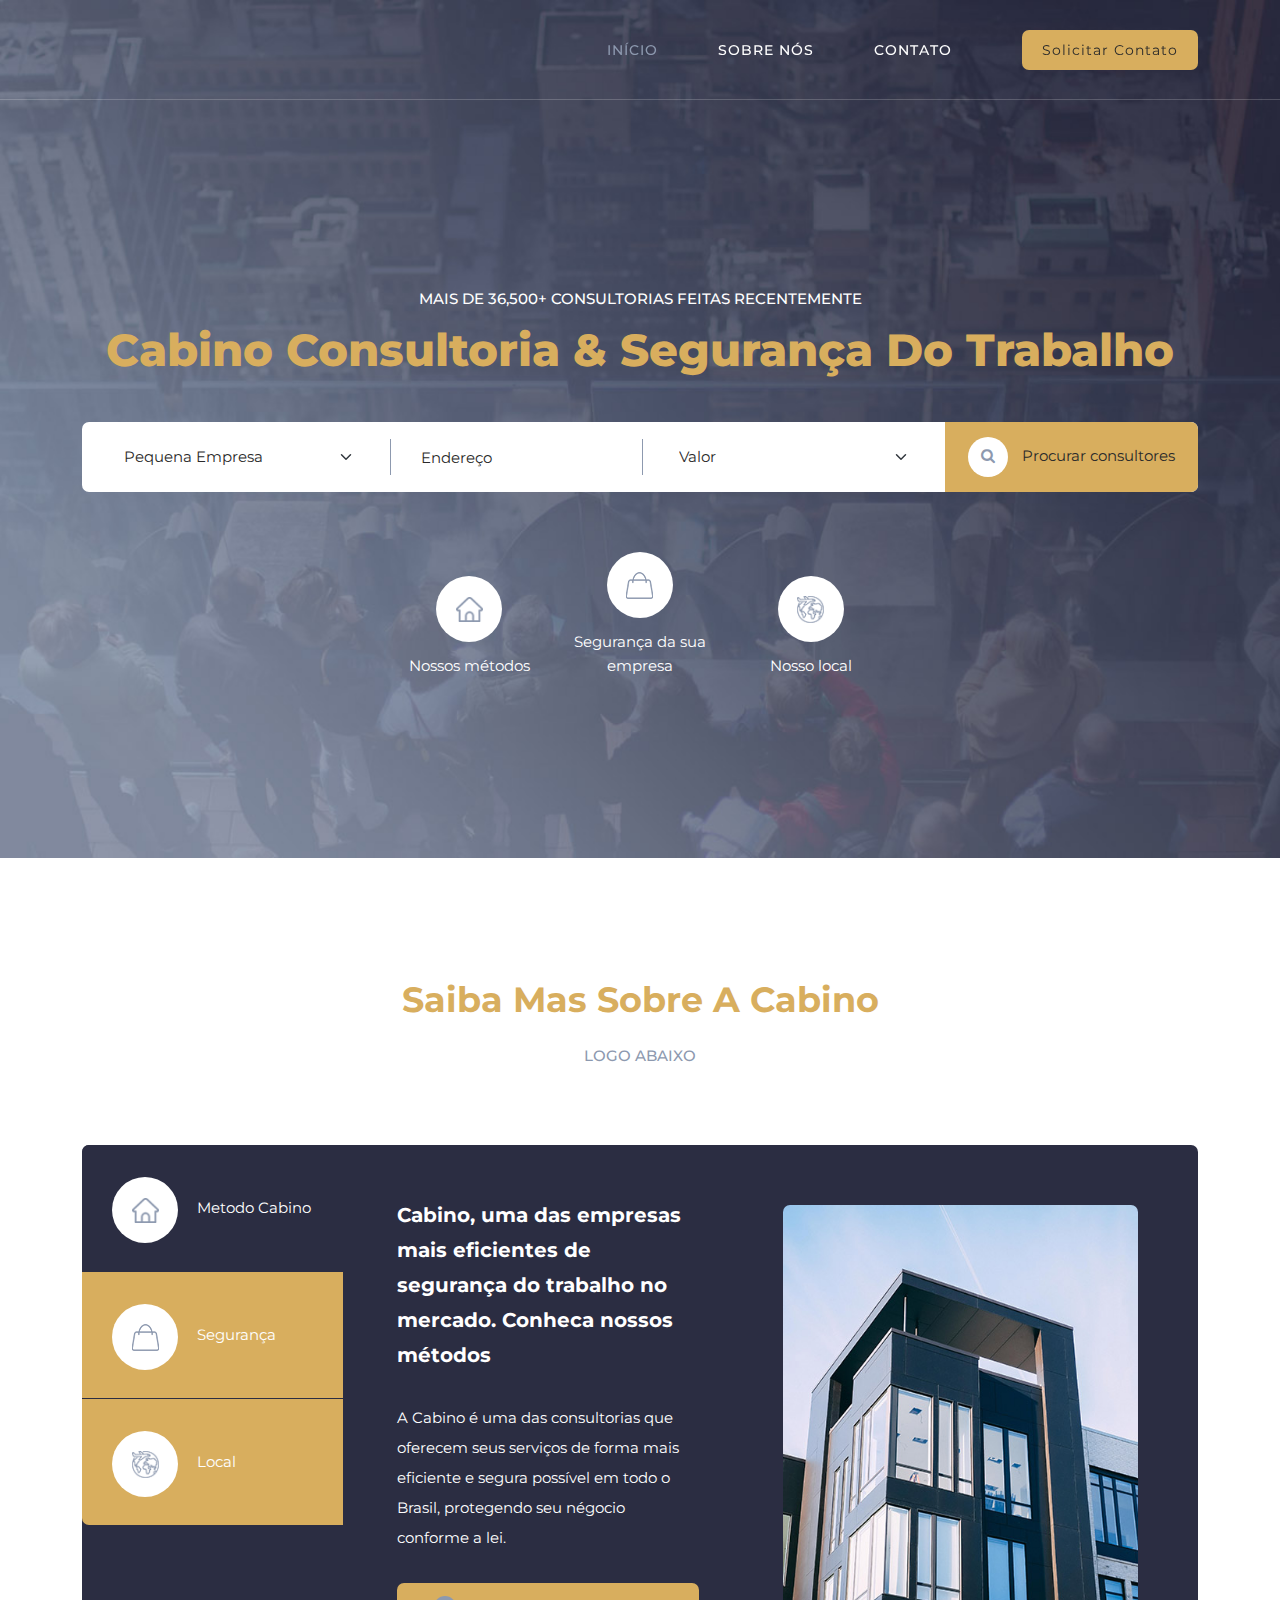
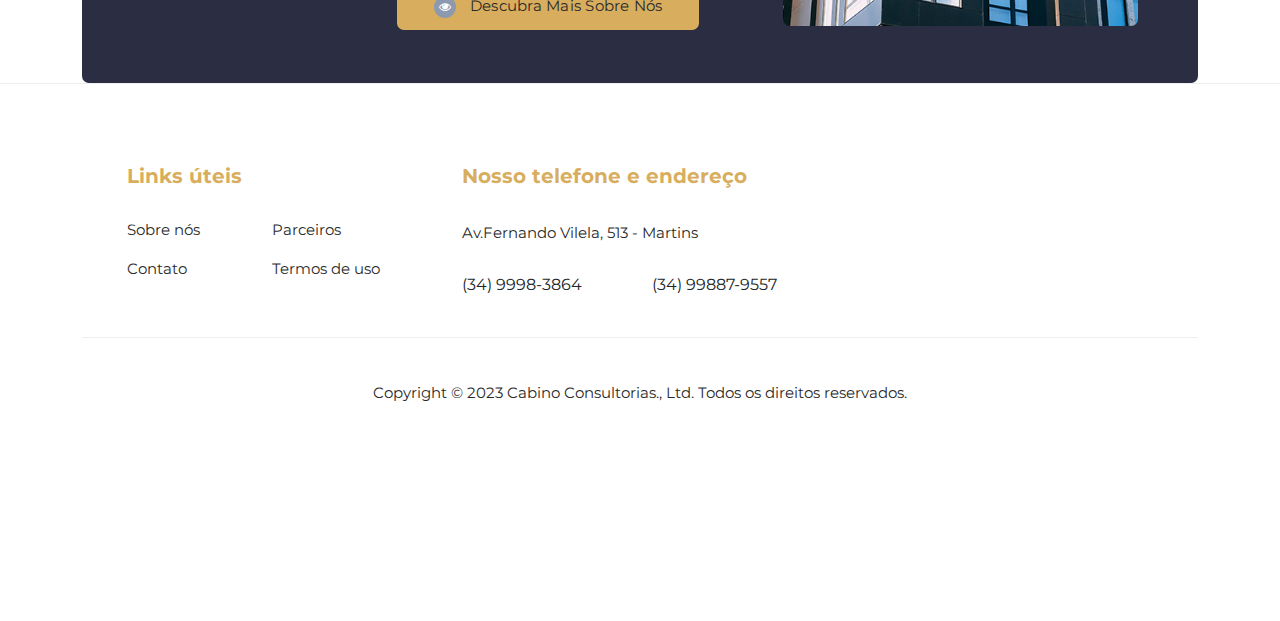
==== index.html @ f4b35f58 "Update index.html" ====
<!DOCTYPE html>
<html lang="en">

  <head>

    <meta charset="UTF-8">
    <meta name="viewport" content="width=device-width, initial-scale=1, shrink-to-fit=no">
    <meta name="description" content="">
    <meta name="author" content="">
    <link rel="preconnect" href="https://fonts.gstatic.com">
    <link href="https://fonts.googleapis.com/css2?family=Montserrat:wght@100;200;300;400;500;600;700;800;900&display=swap" rel="stylesheet">

    <title>Site Cabino - Consultoria</title>

    <!-- Bootstrap core CSS -->
    <link href="vendor/bootstrap/css/bootstrap.min.css" rel="stylesheet">

    <!-- Additional CSS Files -->
    <link rel="stylesheet" href="assets/css/fontawesome.css">
    <link rel="stylesheet" href="assets/css/templatemo-plot-listing.css">
    <link rel="stylesheet" href="assets/css/animated.css">
    <link rel="stylesheet" href="assets/css/owl.css">
<!--

TemplateMo 564 Plot Listing

https://templatemo.com/tm-564-plot-listing

-->
  </head>

<body>

  <!-- ***** Preloader Start ***** -->
  <div id="js-preloader" class="js-preloader">
    <div class="preloader-inner">
      <span class="dot"></span>
      <div class="dots">
        <span></span>
        <span></span>
        <span></span>
      </div>
    </div>
  </div>
  <!-- ***** Preloader End ***** -->

  <!-- ***** Header Area Start ***** -->
  <header class="header-area header-sticky wow slideInDown" data-wow-duration="0.75s" data-wow-delay="0s">
    <div class="container">
      <div class="row">
        <div class="col-12">
          <nav class="main-nav">
            <!-- ***** Logo Start ***** -->
            <a href="#" class="logo">
            </a>
            <!-- ***** Logo End ***** -->
            <!-- ***** Menu Start ***** -->
            <ul class="nav">
              <li><a href="index.html" class="active">Início</a></li>
              <li><a href="category.html">Sobre nós</a></li>
              <li><a href="contact.html">Contato</a></li> 
              <li><div class="main-white-button"><a href="https://genguis.github.io/templatemo_564_plot_listing/contact.html"></i> Solicitar contato</a></div></li> 
            </ul>        
            <a class='menu-trigger'>
                <span>Menu</span>
            </a>
            <!-- ***** Menu End ***** -->
          </nav>
        </div>
      </div>
    </div>
  </header>
  <!-- ***** Header Area End ***** -->

  <div class="main-banner">
    <div class="container">
      <div class="row">
        <div class="col-lg-12">
          <div class="top-text header-text">
            <h6>Mais de 36,500+ Consultorias feitas recentemente</h6>
            <h2>Cabino Consultoria &amp; Segurança do trabalho</h2>
          </div>
        </div>
        <div class="col-lg-12">
          <form id="search-form" name="gs" method="submit" role="search" action="#">
            <div class="row">
              <div class="col-lg-3 align-self-center">
                  <fieldset>
                      <select name="area" class="form-select" aria-label="Area" id="chooseCategory" onchange="this.form.click()">
                          <option selected>Pequena Empresa</option>
                          <option value="New Village">Média Empresa</option>
                          <option value="Old Town">Grande Empresa</option>
                      </select>
                  </fieldset>
              </div>
              <div class="col-lg-3 align-self-center">
                  <fieldset>
                      <input type="address" name="address" class="searchText" placeholder="Endereço" autocomplete="on" required>
                  </fieldset>
              </div>
              <div class="col-lg-3 align-self-center">
                  <fieldset>
                      <select name="price" class="form-select" aria-label="Default select example" id="chooseCategory" onchange="this.form.click()">
                          <option selected>Valor</option>
                          <option value="$100 - $250">R$100 - R$300</option>
                          <option value="$250 - $500">R$300 - R$500</option>
                          <option value="$500 - $1000">R$500 - R$1,000</option>
                          <option value="$1000+">R$1,000 ou mais</option>
                      </select>
                  </fieldset>
              </div>
              <div class="col-lg-3">                        
                  <fieldset>
                      <button class="main-button"><i class="fa fa-search"></i> Procurar consultores</button>
                  </fieldset>
              </div>
            </div>
          </form>
        </div>
        <div class="col-lg-10 offset-lg-1">
          <ul class="categories">
            <li><a href="category.html"><span class="icon"><img src="assets/images/search-icon-01.png" alt="HOME"></span> Nossos métodos</a></li>
            <li><a href="#"><span class="icon"><img src="assets/images/search-icon-04.png" alt="Shopping"></span> Segurança da sua empresa</a></li>
            <li><a href="http://127.0.0.1:5500/contact.html"><span class="icon"><img src="assets/images/search-icon-05.png" alt="Travel"></span>  Nosso local</a></li>
          </ul>
        </div>
      </div>
    </div>
  </div>


  <div class="popular-categories">
    <div class="container">
      <div class="row">
        <div class="col-lg-12">
          <div class="section-heading">
            <h2>Saiba mas sobre a Cabino</h2>
            <h6>logo abaixo</h6>
          </div>
        </div>
        <div class="col-lg-12">
          <div class="naccs">
            <div class="grid">
              <div class="row">
                <div class="col-lg-3">
                  <div class="menu">
                    <div class="first-thumb active">
                      <div class="thumb">
                        <span class="icon"><img src="assets/images/search-icon-01.png" alt=""></span>
                        Metodo Cabino
                      </div>
                    </div>
                    
                    
                    <div>
                      <div class="thumb">                 
                        <span class="icon"><img src="assets/images/search-icon-04.png" alt=""></span>
                        Segurança
                      </div>
                    </div>
                    <div class="last-thumb">
                      <div class="thumb">                 
                        <span class="icon"><img src="assets/images/search-icon-05.png" alt=""></span>
                        Local
                      </div>
                    </div>
                  </div>
                </div> 
                <div class="col-lg-9 align-self-center">
                  <ul class="nacc">
                    <li class="active">
                      <div>
                        <div class="thumb">
                          <div class="row">
                            <div class="col-lg-5 align-self-center">
                              <div class="left-text">
                                <h4>Cabino, uma das empresas mais eficientes de segurança do trabalho no mercado. Conheca nossos métodos</h4>
                                <p>A Cabino é uma das consultorias que oferecem seus serviços de forma mais eficiente e segura possível em todo o Brasil, protegendo seu négocio conforme a lei.</p>
                                <div class="main-white-button"><a href="http://127.0.0.1:5500/category.html"><i class="fa fa-eye"></i> Descubra mais sobre nós</a></div>
                              </div>
                            </div>
                            <div class="col-lg-7 align-self-center">
                              <div class="right-image">
                                <img src="assets/images/tabs-image-01.jpg" alt="">
                              </div>
                            </div>
                          </div>
                        </div>
                      </div>
                    </li>
                    <li>
                      <div>
                        <div class="thumb">
                          <div class="row">
                            <div class="col-lg-5 align-self-center">
                              <div class="left-text">
                                <h4>Produziremos resultados surpreendentes para sua empresa</h4>
                                <p>Nossos especialistas irão de forma cautelosa investigar riscos e acidentes de cada atividade de sua empresa, auxiliando em todos os aspectos gestores.</p>
                                <div class="main-white-button"><a href="#"><i class="fa fa-eye"></i> Contate nossos consultores</a></div>
                              </div>
                            </div>
                            <div class="col-lg-7 align-self-center">
                              <div class="right-image">
                                <img src="assets/images/pexels-anamul-rezwan-1216589 (1).jpg" alt="Foods on the table">
                              </div>
                            </div>
                          </div>
                        </div>
                      </div>
                    </li>
                    <li>
                      <div>
                        <div class="thumb">
                          <div class="row">
                            <div class="col-lg-5 align-self-center">
                              <div class="left-text">
                                <h4>Nosso endereço e localidade</h4>
                                <p>Vá em nossa agência para atendimento físico se é isso que procura.</p>
                                <div class="main-white-button"><a href="http://127.0.0.1:5500/contact.html"><i class="fa fa-eye"></i> Nosso endereço</a></div>
                              </div>
                            </div>
                            <div class="col-lg-7 align-self-center">
                              <div class="right-image">
                                <img src="assets/images/tabs-image-03.jpg" alt="cars in the city">
                              </div>
                            </div>
                          </div>
                        </div>
                      </div>
                    </li>
                    <li>
                      <div>
                        <div class="thumb">
                          <div class="row">
                            <div class="col-lg-5 align-self-center">
                              <div class="left-text">
                                <h4>Shopping List: Images from Unsplash</h4>
                                <p>Image credits go to Unsplash website that provides free stock photos for anyone. Images used in this Plot Listing template are from Unsplash.</p>
                                <div class="main-white-button"><a href="#"><i class="fa fa-eye"></i> Discover More</a></div>
                              </div>
                            </div>
                            <div class="col-lg-7 align-self-center">
                              <div class="right-image">
                                <img src="assets/images/tabs-image-04.jpg" alt="Shopping Girl">
                              </div>
                            </div>
                          </div>
                        </div>
                      </div>
                    </li>
                    <li>
                      <div>
                        <div class="thumb">
                          <div class="row">
                            <div class="col-lg-5 align-self-center">
                              <div class="left-text">
                                <h4>Information and Safety Tips for Traveling</h4>
                                <p>You are allowed to use this template for your commercial websites. You are NOT allowed to redistribute this template ZIP file on any Free CSS collection websites.</p>
                                <div class="main-white-button"><a rel="nofollow" href="https://templatemo.com/contact"><i class="fa fa-eye"></i> Read More</a></div>
                              </div>
                            </div>
                            <div class="col-lg-7 align-self-center">
                              <div class="right-image">
                                <img src="assets/images/tabs-image-05.jpg" alt="Traveling Beach">
                              </div>
                            </div>
                          </div>
                        </div>
                      </div>
                    </li>
                  </ul>
                </div>          
              </div>
            </div>
          </div>
        </div>
      </div>
    </div>
  </div>





  <footer>
    <div class="container">
      <div class="row">
        <div class="col-lg-4">
          <div class="helpful-links">
            <h4>Links úteis</h4>
            <div class="row">
              <div class="col-lg-6 col-sm-6">
                <ul>
                  <li><a href="http://127.0.0.1:5500/category.html">Sobre nós</a></li>
                  <li><a href="http://127.0.0.1:5500/contact.html">Contato</a></li>
                </ul>
              </div>
              <div class="col-lg-6">
                <ul>
                  <li><a href="#">Parceiros</a></li>
                  <li><a href="#">Termos de uso</a></li>
                </ul>
              </div>
            </div>
          </div>
        </div>
        <div class="col-lg-4">
          <div class="contact-us">
            <h4>Nosso telefone e endereço</h4>
            <p>Av.Fernando Vilela, 513 - Martins</p>
            <div class="row">
              <div class="col-lg-6">
                <a>(34) 9998-3864</a>
              </div>
              <div class="col-lg-6">
                <a>(34) 99887-9557</a>
              </div>
            </div>
          </div>
        </div>
        <div class="col-lg-12">
          <div class="sub-footer">
            <p>Copyright © 2023 Cabino Consultorias., Ltd. Todos os direitos reservados.
            <br>
          </div>
        </div>
      </div>
    </div>
  </footer>


  <!-- Scripts -->
  <script src="vendor/jquery/jquery.min.js"></script>
  <script src="vendor/bootstrap/js/bootstrap.bundle.min.js"></script>
  <script src="assets/js/owl-carousel.js"></script>
  <script src="assets/js/animation.js"></script>
  <script src="assets/js/imagesloaded.js"></script>
  <script src="assets/js/custom.js"></script>

</body>

</html>
---- assets/css/templatemo-plot-listing.css ----
/*

TemplateMo 564 Plot Listing

https://templatemo.com/tm-564-plot-listing

*/

/* ---------------------------------------------
Table of contents
------------------------------------------------
01. font & reset css
02. reset
03. global styles
04. header
05. banner
06. features
07. testimonials
08. contact
09. footer
10. preloader
11. search
12. portfolio

--------------------------------------------- */
/* 
---------------------------------------------
font & reset css
--------------------------------------------- 
*/
@import url('https://fonts.googleapis.com/css2?family=Montserrat:wght@100;200;300;400;500;600;700;800;900&display=swap');
/* 
---------------------------------------------
reset
--------------------------------------------- 
*/
html, body, div, span, applet, object, iframe, h1, h2, h3, h4, h5, h6, p, blockquote, div
pre, a, abbr, acronym, address, big, cite, code, del, dfn, em, font, img, ins, kbd, q,
s, samp, small, strike, strong, sub, sup, tt, var, b, u, i, center, dl, dt, dd, ol, ul, li,
figure, header, nav, section, article, aside, footer, figcaption {
  margin: 0;
  padding: 0;
  border: 0;
  outline: 0;
}

/* clear fix */
.grid:after {
  content: '';
  display: block;
  clear: both;
}

/* ---- .grid-item ---- */

.grid-sizer,
.grid-item {
  width: 50%;
}

.grid-item {
  float: left;
}

.grid-item img {
  display: block;
  max-width: 100%;
}

.clearfix:after {
  content: ".";
  display: block;
  clear: both;
  visibility: hidden;
  line-height: 0;
  height: 0;
}

.clearfix {
  display: inline-block;
}

html[xmlns] .clearfix {
  display: block;
}

* html .clearfix {
  height: 1%;
}

ul, li {
  padding: 0;
  margin: 0;
  list-style: none;
}

header, nav, section, article, aside, footer, hgroup {
  display: block;
}

* {
  box-sizing: border-box;
}

html, body {
  font-family: 'Montserrat', sans-serif;
  font-weight: 400;
  background-color: #fff;
  -ms-text-size-adjust: 100%;
  -webkit-font-smoothing: antialiased;
  -moz-osx-font-smoothing: grayscale;
}

a {
  text-decoration: none !important;
}

h1, h2, h3, h4, h5, h6 {
  margin-top: 0px;
  margin-bottom: 0px;
}

ul {
  margin-bottom: 0px;
}

p {
  font-size: 15px;
  line-height: 30px;
  color: #2a2a2a;
}

img {
  margin-bottom: -3px;
  width: 100%;
  overflow: hidden;
}

/* 
---------------------------------------------
global styles
--------------------------------------------- 
*/
html,
body {
  background: #fff;
  font-family: 'Montserrat', sans-serif;
}

::selection {
  background: #03a4ed;
  color: #fff;
}

::-moz-selection {
  background: #03a4ed;
  color: #fff;
}

@media (max-width: 991px) {
  html, body {
    overflow-x: hidden;
  }
  .mobile-top-fix {
    margin-top: 30px;
    margin-bottom: 0px;
  }
  .mobile-bottom-fix {
    margin-bottom: 30px;
  }
  .mobile-bottom-fix-big {
    margin-bottom: 60px;
  }
}

.page-section {
  margin-top: 120px;
}

.section-heading h2 {
  font-size: 35px;
  margin-bottom: 25px;
  text-transform: capitalize;
  color: #d8ae5e;
  font-weight: 700;
  position: relative;
  z-index: 2;
  line-height: 44px;
}

.section-heading h6 {
  text-transform: uppercase;
  font-size: 15px;
  font-weight: 500;
  color: #8d99af;
}

.main-white-button a {
  display: inline-block;
  background-color: #d8ae5e;
  font-size: 15px;
  font-weight: 400;
  color: #2a2a2a;
  text-transform: capitalize;
  padding: 12px 25px;
  border-radius: 7px;
  letter-spacing: 0.25px;
  transition: all .3s;
}

.main-white-button a i {
  margin-right: 10px;
  width: 22px;
  height: 22px;
  background-color: #8d99af;
  color: #fff;
  border-radius: 50%;
  display: inline-block;
  text-align: center;
  font-size: 12px;
  line-height: 22px;
}

.main-white-button a:hover {
  background-color: #8d99af;
  color: #fff;
}

/* 
---------------------------------------------
header
--------------------------------------------- 
*/

.background-header {
  background-color: #fff!important;
  height: 80px!important;
  position: fixed!important;
  top: 0px;
  left: 0px;
  right: 0px;
  box-shadow: 0px 0px 10px rgba(0,0,0,0.15)!important;
}

.background-header .logo,
.background-header .main-nav .nav li a {
  color: #1e1e1e!important;
}

.background-header .main-nav .nav li:hover a {
  color: #8d99af!important;
}

.background-header .nav li a.active {
  color: #8d99af!important;
}

.header-area {
  background-color: transparent;
  border-bottom: 1px solid rgba(250,250,250,0.2);
  position: fixed;
  top: 0px;
  left: 0px;
  right: 0px;
  z-index: 100;
  height: 100px;
  -webkit-transition: all .5s ease 0s;
  -moz-transition: all .5s ease 0s;
  -o-transition: all .5s ease 0s;
  transition: all .5s ease 0s;
}

.header-area .main-nav {
  min-height: 80px;
  background: transparent;
}

.header-area .main-nav a.logo {
  background-image: url();
  width: 166px;
  height: 58px;
  display: inline-block;
  margin-top: 20px;
}

.background-header .main-nav a.logo {
  background-image: url();
  width: 164px;
  height: 58px;
  display: inline-block;
  margin-top: 10px;
}

.background-header .main-nav .nav {
  margin-top: 20px !important;
}

.header-area .main-nav .nav {
  float: right;
  margin-top: 30px;
  margin-right: 0px;
  background-color: transparent;
  -webkit-transition: all 0.3s ease 0s;
  -moz-transition: all 0.3s ease 0s;
  -o-transition: all 0.3s ease 0s;
  transition: all 0.3s ease 0s;
  position: relative;
  z-index: 999;
}

.header-area .main-nav .nav li {
  padding-left: 30px;
  padding-right: 30px;
}

.header-area .main-nav .nav li:last-child {
  padding-right: 0px;
  padding-left: 40px;
}

.header-area .main-nav .nav li:last-child a ,
.background-header .main-nav .nav li:last-child a {
  color: #2a2a2a !important;
  text-transform: capitalize;
  padding: 0px 20px;
  font-weight: 400;
}

.header-area .main-nav .nav li:last-child a i,
.background-header .main-nav .nav li:last-child a i {
  font-size: 12px!important;
  font-weight: 400 !important;
}

.background-header .main-nav .nav li:last-child .main-white-button a {
  background-color: #d8ae5e;
  color: #fff !important;
}

.background-header .main-nav .nav li:last-child .main-white-button a i {
  background-color: #fff;
  color: #8d99af;
}

.header-area .main-nav .nav li:last-child a:hover,
.header-area .main-nav .nav li:last-child a.active {
  color: #fff !important;
}

.header-area .main-nav .nav li a {
  display: block;
  font-weight: 500;
  font-size: 14px;
  color: #fff;
  text-transform: uppercase;
  -webkit-transition: all 0.3s ease 0s;
  -moz-transition: all 0.3s ease 0s;
  -o-transition: all 0.3s ease 0s;
  transition: all 0.3s ease 0s;
  height: 40px;
  line-height: 40px;
  border: transparent;
  letter-spacing: 1px;
}

.header-area .main-nav .nav li:hover a,
.header-area .main-nav .nav li a.active {
  color: #8d99af!important;
}

.background-header .main-nav .nav li:hover a,
.background-header .main-nav .nav li a.active {
  color: #8d99af!important;
  opacity: 1;
}

.header-area .main-nav .nav li:last-child a:hover ,
.background-header .main-nav .nav li:last-child a:hover {
  background-color: #8d99af;
}

.header-area .main-nav .nav li.has-sub {
  position: relative;
  padding-right: 15px;
}

.header-area .main-nav .nav li.has-sub:after {
  font-family: FontAwesome;
  content: "\f107";
  font-size: 12px;
  color: #fff;
  position: absolute;
  right: 5px;
  top: 12px;
}

.background-header .main-nav .nav li.has-sub:after {
  color: #1e1e1e;
}

.header-area .main-nav .nav li.has-sub ul.sub-menu {
  position: absolute;
  width: 200px;
  box-shadow: 0 2px 28px 0 rgba(0, 0, 0, 0.06);
  overflow: hidden;
  top: 40px;
  opacity: 0;
  transition: all .3s;
  transform: translateY(+2em);
  visibility: hidden;
  z-index: -1;
}

.header-area .main-nav .nav li.has-sub ul.sub-menu li {
  margin-left: 0px;
  padding-left: 0px;
  padding-right: 0px;
}

.header-area .main-nav .nav li.has-sub ul.sub-menu li a {
  opacity: 1;
  display: block;
  background: #f7f7f7;
  color: #2a2a2a!important;
  padding-left: 20px;
  height: 40px;
  line-height: 40px;
  -webkit-transition: all 0.3s ease 0s;
  -moz-transition: all 0.3s ease 0s;
  -o-transition: all 0.3s ease 0s;
  transition: all 0.3s ease 0s;
  position: relative;
  font-size: 13px;
  font-weight: 400;
  border-bottom: 1px solid #eee;
}

.header-area .main-nav .nav li.has-sub ul li a:hover {
  background: #fff;
  color: #f5a425!important;
  padding-left: 25px;
}

.header-area .main-nav .nav li.has-sub ul li a:hover:before {
  width: 3px;
}

.header-area .main-nav .nav li.has-sub:hover ul.sub-menu {
  visibility: visible;
  opacity: 1;
  z-index: 1;
  transform: translateY(0%);
  transition-delay: 0s, 0s, 0.3s;
}

.header-area .main-nav .menu-trigger {
  cursor: pointer;
  display: block;
  position: absolute;
  top: 33px;
  width: 32px;
  height: 40px;
  text-indent: -9999em;
  z-index: 99;
  right: 40px;
  display: none;
}

.background-header .main-nav .menu-trigger {
  top: 23px;
}

.header-area .main-nav .menu-trigger span,
.header-area .main-nav .menu-trigger span:before,
.header-area .main-nav .menu-trigger span:after {
  -moz-transition: all 0.4s;
  -o-transition: all 0.4s;
  -webkit-transition: all 0.4s;
  transition: all 0.4s;
  background-color: #1e1e1e;
  display: block;
  position: absolute;
  width: 30px;
  height: 2px;
  left: 0;
}

.background-header .main-nav .menu-trigger span,
.background-header .main-nav .menu-trigger span:before,
.background-header .main-nav .menu-trigger span:after {
  background-color: #1e1e1e;
}

.header-area .main-nav .menu-trigger span:before,
.header-area .main-nav .menu-trigger span:after {
  -moz-transition: all 0.4s;
  -o-transition: all 0.4s;
  -webkit-transition: all 0.4s;
  transition: all 0.4s;
  background-color: #1e1e1e;
  display: block;
  position: absolute;
  width: 30px;
  height: 2px;
  left: 0;
  width: 75%;
}

.background-header .main-nav .menu-trigger span:before,
.background-header .main-nav .menu-trigger span:after {
  background-color: #1e1e1e;
}

.header-area .main-nav .menu-trigger span:before,
.header-area .main-nav .menu-trigger span:after {
  content: "";
}

.header-area .main-nav .menu-trigger span {
  top: 16px;
}

.header-area .main-nav .menu-trigger span:before {
  -moz-transform-origin: 33% 100%;
  -ms-transform-origin: 33% 100%;
  -webkit-transform-origin: 33% 100%;
  transform-origin: 33% 100%;
  top: -10px;
  z-index: 10;
}

.header-area .main-nav .menu-trigger span:after {
  -moz-transform-origin: 33% 0;
  -ms-transform-origin: 33% 0;
  -webkit-transform-origin: 33% 0;
  transform-origin: 33% 0;
  top: 10px;
}

.header-area .main-nav .menu-trigger.active span,
.header-area .main-nav .menu-trigger.active span:before,
.header-area .main-nav .menu-trigger.active span:after {
  background-color: transparent;
  width: 100%;
}

.header-area .main-nav .menu-trigger.active span:before {
  -moz-transform: translateY(6px) translateX(1px) rotate(45deg);
  -ms-transform: translateY(6px) translateX(1px) rotate(45deg);
  -webkit-transform: translateY(6px) translateX(1px) rotate(45deg);
  transform: translateY(6px) translateX(1px) rotate(45deg);
  background-color: #1e1e1e;
}

.background-header .main-nav .menu-trigger.active span:before {
  background-color: #1e1e1e;
}

.header-area .main-nav .menu-trigger.active span:after {
  -moz-transform: translateY(-6px) translateX(1px) rotate(-45deg);
  -ms-transform: translateY(-6px) translateX(1px) rotate(-45deg);
  -webkit-transform: translateY(-6px) translateX(1px) rotate(-45deg);
  transform: translateY(-6px) translateX(1px) rotate(-45deg);
  background-color: #1e1e1e;
}

.background-header .main-nav .menu-trigger.active span:after {
  background-color: #1e1e1e;
}

.header-area.header-sticky {
  min-height: 80px;
}

.header-area .nav {
  margin-top: 30px;
}

.header-area.header-sticky .nav li a.active {
  color: #8d99af;
}

@media (max-width: 1200px) {
  .header-area .main-nav .nav li {
    padding-left: 12px;
    padding-right: 12px;
  }
  .header-area .main-nav:before {
    display: none;
  }
}

@media (max-width: 992px) {
  .header-area .main-nav .nav li:last-child  ,
  .background-header .main-nav .nav li:last-child {
    display: none;
  }
  .header-area .main-nav .nav li:nth-child(6),
  .background-header .main-nav .nav li:nth-child(6) {
    padding-right: 0px;
  }
}

@media (max-width: 767px) {
  .background-header .main-nav .nav {
    margin-top: 80px !important;
  }
  .header-area .main-nav .logo {
    color: #1e1e1e;
  }
  .header-area.header-sticky .nav li a:hover,
  .header-area.header-sticky .nav li a.active {
    color: #8d99af!important;
    opacity: 1;
  }
  .header-area.header-sticky .nav li.search-icon a {
    width: 100%;
  }
  .header-area {
    background-color: #f7f7f7;
    padding: 0px 15px;
    height: 100px;
    box-shadow: none;
    text-align: center;
  }
  .header-area .container {
    padding: 0px;
  }
  .header-area .logo {
    margin-left: 30px;
  }
  .header-area .menu-trigger {
    display: block !important;
  }
  .header-area .main-nav {
    overflow: hidden;
  }
  .header-area .main-nav .nav {
    float: none;
    width: 100%;
    display: none;
    -webkit-transition: all 0s ease 0s;
    -moz-transition: all 0s ease 0s;
    -o-transition: all 0s ease 0s;
    transition: all 0s ease 0s;
    margin-left: 0px;
  }
  .background-header .nav {
    margin-top: 80px;
  }
  .header-area .main-nav .nav li:first-child {
    border-top: 1px solid #eee;
  }
  .header-area.header-sticky .nav {
    margin-top: 100px;
  }
  .header-area .main-nav .nav li {
    width: 100%;
    background: #fff;
    border-bottom: 1px solid #e7e7e7;
    padding-left: 0px !important;
    padding-right: 0px !important;
  }
  .header-area .main-nav .nav li a {
    height: 50px !important;
    line-height: 50px !important;
    padding: 0px !important;
    border: none !important;
    background: #f7f7f7 !important;
    color: #191a20 !important;
  }
  .header-area .main-nav .nav li a:hover {
    background: #eee !important;
    color: #8d99af!important;
  }
  .header-area .main-nav .nav li.has-sub ul.sub-menu {
    position: relative;
    visibility: inherit;
    opacity: 1;
    z-index: 1;
    transform: translateY(0%);
    top: 0px;
    width: 100%;
    box-shadow: none;
    height: 0px;
    transition: all 0s;
  }
  .header-area .main-nav .nav li.submenu ul li a {
    font-size: 12px;
    font-weight: 400;
  }
  .header-area .main-nav .nav li.submenu ul li a:hover:before {
    width: 0px;
  }
  .header-area .main-nav .nav li.has-sub ul.sub-menu {
    height: auto;
  }
  .header-area .main-nav .nav li.has-sub:after {
    color: #3B566E;
    right: 30px;
    font-size: 14px;
    top: 15px;
  }
  .header-area .main-nav .nav li.submenu:hover ul, .header-area .main-nav .nav li.submenu:focus ul {
    height: 0px;
  }
}

@media (min-width: 767px) {
  .header-area .main-nav .nav {
    display: flex !important;
  }
}



/* 
---------------------------------------------
Banner Style
--------------------------------------------- 
*/

.main-banner {
  background-repeat: no-repeat;
  background-position: center center;
  background-size: cover;
  background-image: url(../images/banner-bg.jpg);
  padding: 290px 0px 180px 0px;
  position: relative;
  overflow: hidden;
}

.main-banner .top-text {
  text-align: center;
}

.main-banner .top-text h6 {
  color: #fff;
  font-size: 15px;
  font-weight: 500;
  text-transform: uppercase;
}

.main-banner .top-text h2 {
  color: #d8ae5e;
  font-size: 45px;
  font-weight: 800;
  text-transform: capitalize;
  margin-top: 15px;
  margin-bottom: 45px;
}

.main-banner ul.categories {
  width: 100%;
  margin-top: 60px;
  text-align: center;
}

.main-banner ul.categories li {
  display: inline-block;
  text-align: center;
  width: 18%;
}

.main-banner ul.categories li a {
  color: #fff;
  text-align: center;
  font-size: 15px;
  margin-top: 15px;
}

.main-banner ul.categories li .icon {
  display: block;
  margin: 0 auto 12px auto;
  width: 66px;
  height: 66px;
  border-radius: 50%;
  text-align: center;
  line-height: 62px;
  color: #8d99af;
  background-color: #fff;
  transition: all .5s;
}

.main-banner ul.categories li a:hover .icon {
  background-color: #2b2d42;
}

.main-banner ul.categories li .icon img {
  max-width: 27px;
}

form#search-form {
  background-color: #fff;
  padding: 0px 0px 0px 30px;
  width: 100%;
  border-radius: 7px;
  display: inline-block;
  text-align: center;
}

form#search-form select,
form#search-form input {
  width: 100%;
  height: 36px;
  background-color: transparent;
  border: none;
  color: #2a2a2a;
  font-size: 15px;
  outline: none;
}

.form-select:focus {
  box-shadow: none;
}

form#search-form input.searchText {
  border-left: 1px solid #8d99af;
  border-right: 1px solid #8d99af;
  padding: 0px 30px;
}

form#search-form input::placeholder {
  color: #2a2a2a;
  font-size: 15px;
}

form#search-form button {
  width: 100%;
  height: 100%;
  background-color: #d8ae5e;
  border: none;
  padding: 15px;
  color: rgb(42, 42, 42);
  font-size: 15px;
  border-top-right-radius: 7px;
  border-bottom-right-radius: 7px;
}

form#search-form button i {
  width: 40px;
  height: 40px;
  background-color: #fff;
  border-radius: 50%;
  color: #8d99af;
  display: inline-block;
  text-align: center;
  line-height: 38px;
  margin-right: 10px;
}



/*
---------------------------------------
Popular Categories
---------------------------------------
*/

.popular-categories {
  margin-top: 120px;
}

.popular-categories .section-heading {
  text-align: center;
  margin-bottom: 80px;
}

.popular-categories .naccs {
  position: relative;
  background-color: #2b2d42;
  border-radius: 7px;
}

.popular-categories .icon {
  display: inline-block;
  width: 66px;
  height: 66px;
  border-radius: 50%;
  text-align: center;
  line-height: 62px;
  color: #8d99af;
  background-color: #fff;
  margin-right: 15px;
}

.popular-categories .icon img {
  max-width: 27px;
}

.popular-categories .naccs .menu div.first-thumb {
  border-top-left-radius: 7px;
}

.popular-categories .naccs .menu div.last-thumb {
  margin-bottom: 0px;
  border-bottom-left-radius: 7px;
}

.popular-categories .naccs .menu div {
  color: #fff;
  font-size: 15px;
  background-color: #d8ae5e;
  margin-bottom: 1px;
  height: 126px;
  text-align: left;
  padding: 0px 15px;
  line-height: 126px;
  cursor: pointer;
  position: relative;
  transition: 1s all cubic-bezier(0.075, 0.82, 0.165, 1);
}

.popular-categories .naccs .menu div.active,
.popular-categories .naccs .menu div.active .thumb {
  background-color: #2b2d42;
}

.popular-categories ul.nacc {
  position: relative;
  min-height: 100%;
  list-style: none;
  margin: 0;
  padding: 0;
  transition: 0.5s all cubic-bezier(0.075, 0.82, 0.165, 1);
}

.popular-categories ul.nacc li {
  opacity: 0;
  transform: translateX(-50px);
  position: absolute;
  list-style: none;
  transition: 1s all cubic-bezier(0.075, 0.82, 0.165, 1);
}

.popular-categories ul.nacc li.active {
  transition-delay: 0.3s;
  position: relative;
  z-index: 2;
  opacity: 1;
  transform: translateX(0px);
}

.popular-categories ul.nacc li {
  width: 100%;
}

.popular-categories .nacc .thumb .left-text {
  margin-left: 30px;
}

.popular-categories .nacc .thumb .left-text h4 {
  color: #fff;
  font-size: 20px;
  font-weight: 700;
  line-height: 35px;
  margin-bottom: 30px;
}

.popular-categories .nacc .thumb .left-text p {
  color: #fff;
  margin-bottom: 30px;
}

.popular-categories .nacc .thumb .right-image {
  padding: 60px;
  display: inline-flex;
} 

.popular-categories .nacc .thumb img {
  border-radius: 7px;
}

.popular-categories .nacc .thumb .left-text .main-white-button a{
  width: 100%;
  text-align: center;
}



/*
---------------------------------------------
Recent Listing 
---------------------------------------------
*/

.recent-listing {
  margin-top: 120px;
  padding-top: 120px;
  margin-bottom: 120px;
  border-top: 1px solid #eee;
}

.recent-listing .section-heading {
  text-align: center;
  margin-bottom: 80px;
}

.recent-listing .item .listing-item {
  display: inline-flex;
  background-color: #f7f7f7;
  border-radius: 7px;
  width: 100%;
  position: relative;
  margin-bottom: 30px;
}

.recent-listing .item .left-image {
  float: left;
  overflow: hidden;
  border-top-left-radius: 7px;
  border-bottom-left-radius: 7px;
}

.recent-listing .item .left-image img {
  overflow: hidden;
  border-top-left-radius: 7px;
  border-bottom-left-radius: 7px;
}

.recent-listing .item .right-content {
  display: inline-block;
  padding: 60px;
}

.recent-listing .item .right-content ul.rate {
  position: absolute;
  right: 60px;
  top: 60px;
}

.recent-listing .item .right-content ul.rate li {
  display: inline-block;
}

.recent-listing .item .right-content ul.rate li:last-child {
  margin-left: 10px;
}

.recent-listing .item .right-content h4 {
  font-size: 20px;
  color: #2a2a2a;
  font-weight: 700;
  margin-bottom: 20px;
}

.recent-listing .item .right-content h6 {
  font-size: 15px;
  font-weight: 500;
  color: #8d99af;
}

.recent-listing .item .right-content span.price {
  color: #2a2a2a;
  font-size: 15px;
  margin-top: 30px;
  display: block;
  margin-bottom: 15px;
}

.recent-listing .item .right-content span.price .icon {
  width: 30px;
  height: 30px;
  background-color: #8d99af;
  border-radius: 50%;
  text-align: center;
  line-height: 28px;
  display: inline-block;
  margin-right: 10px;
}

.recent-listing .item .right-content span.price .icon img {
  max-width: 16px;
  text-align: center;
  display: inline-block;
}

.recent-listing .item .right-content span.details {
  display: block;
  margin-bottom: 30px;
  font-size: 15px;
  color: #8d99af;
}

.recent-listing .item .right-content span.details em {
  font-style: normal;
  color: #2a2a2a;
}

.recent-listing .item .right-content ul.info li {
  display: inline-block;
  margin-bottom: 15px;
  margin-right: 30px;
  width: 100%;
}

.recent-listing .item .right-content ul.info li:last-child {
  margin-bottom: 0px;
}

.recent-listing .item .right-content ul.info li img {
  max-width: 30px;
  margin-right: 15px;
  display: inline;
}

.recent-listing .item .right-content .main-white-button {
  position: absolute;
  right: 60px;
  bottom: 60px;
}

.recent-listing .owl-dots {
  margin-top: 15px;
  text-align: center;
}

.recent-listing .owl-dots .owl-dot {
  width: 10px;
  height: 10px;
  background-color: #8d99af;
  border-radius: 50%;
  margin: 0px 5px;
  transition: all .3s;
}

.recent-listing .owl-dots .active {
  width: 14px;
  height: 14px;
}



/*
---------------------------------------------
Footer
---------------------------------------------
*/

footer {
  border-top: 1px solid #eee;
  padding-top: 80px;
}

footer h4 {
  font-size: 20px;
  font-weight: 700;
  color: #d8ae5e;
  margin-bottom: 30px;
}

footer p,
footer a {
  color: #2a2a2a;
}

footer .logo img {
  max-width: 163px;
  margin-bottom: 30px;
}

footer .helpful-links {
  margin: 0px 45px;
}

footer .helpful-links ul li {
  display: block;
  margin-bottom: 15px;
}

footer .helpful-links ul li a {
  font-size: 15px;
  transition: all .3s;
}

footer .helpful-links ul li a:hover {
  color: #8d99af;
  border-bottom: 1px solid #8d99af;
}

footer .contact-us p {
  margin-bottom: 25px;
}

footer .contact-us a {
  transition: all .3s;
}

footer .contact-us a:hover {
  color: #8d99af;
  border-bottom: 1px solid #8d99af;
}

footer .sub-footer {
  text-align: center;
  margin-top: 40px;
  padding: 40px 0px;
  border-top: 1px solid #eee;
}



/* 
---------------------------------------------
contact
--------------------------------------------- 
*/

.contact-page {
  margin: 120px 0px;
}

.contact-page .inner-content {
  background-color: #f7f7f7;
  border-radius: 7px;
  overflow: hidden;
}

.contact-page .inner-content #map {
  margin-bottom: -8px;
  overflow: hidden;
  border-top-left-radius: 7px;
  border-bottom-left-radius: 7px;
}

form#contact {
  position: relative;
  margin: 0px 60px 0px 45px;
}

form#contact input {
  width: 100%;
  height: 46px;
  border-radius: 7px;
  background-color: transparent;
  border: 1px solid #8d99af;
  outline: none;
  font-size: 15px;
  font-weight: 300;
  color: #8d99af;
  padding: 0px 15px;
  margin-bottom: 30px;
}

form#contact ul li {
  display: inline-block;
  margin-right: 30px;
}

form#contact ul li:last-child {
  margin-right: 0px;
}

form#contact input[type=checkbox] {
  display: inline-block;
  width: 15px;
  min-width: 15px;
  height: 15px;
  background-color: transparent;
  border: 1px solid #8d99af;
  outline: none;
  cursor: pointer;
}

form#contact span {
  color: #8d99af;
  font-size: 14px;
  font-weight: 500;
  margin-left: 8px;
}

form#contact input::placeholder {
  color: #8d99af;
  font-weight: 500;
}

form#contact textarea {
  margin-top: 10px;
  width: 100%;
  min-width: 100%;
  max-width: 100%;
  max-height: 180px;
  min-height: 140px;
  height: 140px;
  border-radius: 7px;
  background-color: transparent;
  border: 1px solid #8d99af;
  outline: none;
  font-size: 15px;
  font-weight: 300;
  color: #8d99af;
  padding: 15px;
  margin-bottom: 30px;
}

form#contact textarea::placeholder {
  color: #8d99af;
  font-weight: 500;
}

form#contact button {
  margin-bottom: -15px;
  display: inline-block;
  background-color: #8d99af;
  font-size: 15px;
  font-weight: 400;
  color: #fff;
  text-transform: capitalize;
  padding: 12px 25px;
  border-radius: 7px;
  letter-spacing: 0.25px;
  border: none;
  outline: none;
  transition: all .3s;
}

form#contact button i {
  margin-right: 10px;
  width: 24px;
  height: 24px;
  background-color: #2b2d42;
  color: #fff;
  border-radius: 50%;
  display: inline-block;
  text-align: center;
  font-size: 12px;
  line-height: 24px;
}

form#contact button:hover {
  background-color: #2b2d42;
  color: #fff;
}


/* 
---------------------------------------------
Page Heading
--------------------------------------------- 
*/

.page-heading {
  background-repeat: no-repeat;
  background-position: center center;
  background-size: cover;
  background-image: url(../images/heading-bg.jpg);
  padding: 230px 0px 120px 0px;
  position: relative;
  overflow: hidden;
}

.page-heading .top-text {
  text-align: left;
}

.page-heading .top-text h6 {
  color: #fff;
  font-size: 15px;
  font-weight: 500;
  text-transform: uppercase;
}

.page-heading .top-text h2 {
  color: #d8ae5e;
  line-height: 70px;
  font-size: 45px;
  font-weight: 800;
  text-transform: capitalize;
  margin-top: 15px;
}



/*
---------------------------------------
Category Post
---------------------------------------
*/

.category-post {
  overflow: hidden;
  margin-top: 0px;
  margin-bottom: 120px;
}

.category-post .naccs {
  position: relative;
  border-radius: 7px;
}

.category-post .icon {
  display: inline-block;
  width: 66px;
  height: 66px;
  border-radius: 50%;
  text-align: center;
  line-height: 62px;
  color: #8d99af;
  background-color: #fff;
  margin-right: 15px;
  float: left;
}

.category-post .naccs .menu div h4 {
  position: absolute;
  left: 81px;
  top: 50%;
  color: #fff;
  transform: translateY(-50%);
  font-size: 15px;
  font-weight: 400;
  width: 100%;
  display: inline;
}

.category-post .icon img {
  max-width: 27px;
}

.category-post .naccs .menu div.first-thumb  {
  border-bottom-left-radius: 7px;
}

.category-post .naccs .menu div.last-thumb {
  margin-bottom: 0px;
  border-bottom-right-radius: 7px;
}

.category-post .naccs .menu div {
  color: #fff;
  margin: 0px;
  width: 20%;
  font-size: 10px;
  background-color: #d8ae5e;
  height: 132px;
  line-height: 132px;
  display: inline-block;
  float: left;
  text-align: left;
  cursor: pointer;
  position: relative;
  transition: 1s all cubic-bezier(0.075, 0.82, 0.165, 1);
}

.category-post .naccs .menu div .thumb {
  padding: 30px 0px;
  margin-left: 25px;
  margin-right: 25px;
}

.category-post .naccs .menu div.active,
.category-post .naccs .menu div.active .thumb {
  background-color: #2b2d42;
}

.category-post ul.nacc {
  position: relative;
  min-height: 100%;
  list-style: none;
  margin: 0;
  padding: 0;
  transition: 0.5s all cubic-bezier(0.075, 0.82, 0.165, 1);
}

.category-post ul.nacc li {
  opacity: 0;
  transform: translateX(-50px);
  position: absolute;
  list-style: none;
  transition: 1s all cubic-bezier(0.075, 0.82, 0.165, 1);
}

.category-post ul.nacc li.active {
  transition-delay: 0.3s;
  position: relative;
  z-index: 2;
  opacity: 1;
  transform: translateX(0px);
}

.category-post ul.nacc li {
  width: 100%;
}

.category-post .nacc .thumb h4 {
  color: #2a2a2a;
  font-size: 20px;
  font-weight: 700;
  line-height: 35px;
  margin-bottom: 25px;
}

.category-post .nacc .thumb .main-white-button {
  text-align: right;
  margin-top: 40px;
}

.category-post .nacc .thumb .main-white-button a {
  background-color: #8d99af;
  color: #fff;
}

.category-post .nacc .thumb .main-white-button a i {
  background-color: #fff;
  color: #8d99af;
}

.category-post .top-content {
  margin-top: 80px;
  padding-bottom: 60px;
  border-bottom: 1px solid #eee;
  margin-bottom: 60px;
}

.category-post .description {
  padding-bottom: 60px;
  border-bottom: 1px solid #eee;
  margin-bottom: 60px;
}

.category-post .general-info p {
  margin-bottom: 30px;
}

.category-post .top-content .top-icon {
  background-color: #2b2d42;
  width: 250px;
  height: 132px;
  border-radius: 7px;
  position: relative;
  padding: 30px;
  display: inline-block;
}

.category-post .top-content .top-icon h4 {
  position: absolute;
  left: 30px;
  top: 50%;
  color: #fff;
  transform: translateY(-50%);
  font-size: 15px;
  font-weight: 400;
  width: 100%;
  display: inline;
}

.category-post .top-content .top-icon .icon {
  display: inline-block;
  width: 66px;
  height: 66px;
  border-radius: 50%;
  text-align: center;
  line-height: 62px;
  color: #8d99af;
  background-color: #fff;
  margin-right: 15px;
  float: left;
  left: 0;
}

.category-post .nacc .thumb .text-icon img {
  max-width: 30px;
  margin-right: 10px;
}

.category-post .nacc .thumb span.list-item {
  font-size: 15px;
  color: #8d99af;
  font-weight: 500;
  line-height: 30px;
}



/* 
---------------------------------------------
Listing Page
--------------------------------------------- 
*/


.listing-page {
  margin-top: 120px;
  margin-bottom: 120px;
}

.listing-page .section-heading {
  text-align: center;
  margin-bottom: 80px;
}

.listing-page .naccs {
  position: relative;
}

.listing-page .icon {
  display: inline-block;
  width: 66px;
  height: 66px;
  border-radius: 50%;
  text-align: center;
  line-height: 62px;
  color: #8d99af;
  background-color: #fff;
  margin-right: 15px;
}

.listing-page .icon img {
  max-width: 27px;
}

.listing-page .naccs .menu div.first-thumb {
  border-radius: 7px;
}

.listing-page .naccs .menu div.last-thumb {
  margin-bottom: 0px;
  border-radius: 7px;
}

.listing-page .naccs .menu div {
  color: #fff;
  font-size: 15px;
  border-radius: 7px;
  background-color: #8d99af;
  margin-bottom: 30px;
  height: 126px;
  text-align: left;
  padding: 0px 15px;
  line-height: 126px;
  cursor: pointer;
  position: relative;
  transition: 1s all cubic-bezier(0.075, 0.82, 0.165, 1);
}

.listing-page .naccs .menu div.active,
.listing-page .naccs .menu div.active .thumb {
  background-color: #2b2d42;
}

.listing-page ul.nacc {
  height: auto !important;
  position: relative;
  min-height: 100%;
  list-style: none;
  margin: 0;
  padding: 0;
  transition: 1s all cubic-bezier(0.075, 0.82, 0.165, 1);
}

.listing-page ul.nacc li {
  display: none;
  opacity: 0;
  transform: translateY(-50px);
  position: absolute;
  list-style: none;
  transition: 1s all cubic-bezier(0.075, 0.82, 0.165, 1);
}

.listing-page ul.nacc li.active {
  display: block;
  transition-delay: 0s;
  position: relative;
  z-index: 2;
  opacity: 1;
  transform: translateY(0px);
}

.listing-page ul.nacc li {
  width: 100%;
}

.listing-page .item .listing-item {
  display: inline-flex;
  background-color: #f7f7f7;
  border-radius: 7px;
  width: 100%;
  position: relative;
  margin-bottom: 30px;
}

.listing-page .item .left-image {
  float: left;
  overflow: hidden;
  border-top-left-radius: 7px;
  border-bottom-left-radius: 7px;
  position: relative;
  z-index: 1;
}

.listing-page .item .left-image .hover-content .main-white-button a i {
  font-size: 12px;
  width: 23px;
  height: 23px;
  line-height: 23px;
}

.listing-page .item .left-image .hover-content {
  position: absolute;
  left: 50%;
  top: 50%;
  transform: translate(-50%,-50%);
  z-index: 11;
  transition: all .5s;
  opacity: 0;
  visibility: hidden;
}

.listing-page .item .listing-item:hover .left-image .hover-content {
  opacity: 1;
  visibility: visible;
}

.listing-page .item .left-image img {
  overflow: hidden;
  border-top-left-radius: 7px;
  border-bottom-left-radius: 7px;
}

.listing-page .item .right-content {
  display: inline-block;
  padding: 45px;
}

.listing-page .item .right-content h4 {
  font-size: 20px;
  color: #2a2a2a;
  font-weight: 700;
  margin-bottom: 20px;
}

.listing-page .item .right-content h6 {
  font-size: 15px;
  font-weight: 500;
  color: #8d99af;
}

.listing-page .item .right-content span.price {
  color: #2a2a2a;
  font-size: 15px;
  margin-top: 30px;
  display: block;
  margin-bottom: 15px;
}

.listing-page .item .right-content span.price .icon {
  width: 30px;
  height: 30px;
  background-color: #8d99af;
  border-radius: 50%;
  text-align: center;
  line-height: 28px;
  display: inline-block;
  margin-right: 10px;
}

.listing-page .item .right-content span.price .icon img {
  max-width: 16px;
  text-align: center;
  display: inline-block;
}

.listing-page .item .right-content span.details {
  display: block;
  margin-bottom: 30px;
  font-size: 15px;
  color: #8d99af;
}

.listing-page .item .right-content span.details em {
  font-style: normal;
  color: #2a2a2a;
}

.listing-page .item .right-content span.info {
  line-height: 30px;
}

.listing-page .item .right-content span.info img {
  max-width: 30px;
  margin-right: 15px;
  display: inline;
}

.listing-page .owl-dots {
  margin-top: 15px;
  text-align: center;
}

.listing-page .owl-dots .owl-dot {
  width: 10px;
  height: 10px;
  background-color: #8d99af;
  border-radius: 50%;
  margin: 0px 5px;
  transition: all .3s;
}

.listing-page .owl-dots .active {
  width: 14px;
  height: 14px;
}



/* 
---------------------------------------------
Pre Loader
--------------------------------------------- 
*/

.js-preloader {
    position: fixed;
    top: 0;
    left: 0;
    right: 0;
    bottom: 0;
    background-color: #fff;
    display: -webkit-box;
    display: flex;
    -webkit-box-align: center;
    align-items: center;
    -webkit-box-pack: center;
    justify-content: center;
    opacity: 1;
    visibility: visible;
    z-index: 9999;
    -webkit-transition: opacity 0.25s ease;
    transition: opacity 0.25s ease;
}

.js-preloader.loaded {
    opacity: 0;
    visibility: hidden;
    pointer-events: none;
}

@-webkit-keyframes dot {
    50% {
        -webkit-transform: translateX(96px);
        transform: translateX(96px);
    }
}

@keyframes dot {
    50% {
        -webkit-transform: translateX(96px);
        transform: translateX(96px);
    }
}

@-webkit-keyframes dots {
    50% {
        -webkit-transform: translateX(-31px);
        transform: translateX(-31px);
    }
}

@keyframes dots {
    50% {
        -webkit-transform: translateX(-31px);
        transform: translateX(-31px);
    }
}

.preloader-inner {
    position: relative;
    width: 142px;
    height: 40px;
    background: #fff;
}

.preloader-inner .dot {
    position: absolute;
    width: 16px;
    height: 16px;
    top: 12px;
    left: 15px;
    background: #8d99af;
    border-radius: 50%;
    -webkit-transform: translateX(0);
    transform: translateX(0);
    -webkit-animation: dot 2.8s infinite;
    animation: dot 2.8s infinite;
}

.preloader-inner .dots {
    -webkit-transform: translateX(0);
    transform: translateX(0);
    margin-top: 12px;
    margin-left: 31px;
    -webkit-animation: dots 2.8s infinite;
    animation: dots 2.8s infinite;
}

.preloader-inner .dots span {
    display: block;
    float: left;
    width: 16px;
    height: 16px;
    margin-left: 16px;
    background: #8d99af;
    border-radius: 50%;
}


/* 
---------------------------------------------
responsive
--------------------------------------------- 
*/

@media (max-width: 1200px) {
  .popular-categories .icon {
    margin-left: 50%;
    transform: translateX(-33px);
    text-align: center;
    display: inline-block;
  }
  .category-post .naccs .menu div.active .thumb {
    position: relative;
  }
  .category-post .icon {
    position: absolute;
    left: 50%;
    transform: translateX(15px);
  }
  .category-post .top-content .top-icon h4 { 
    left: 86px;
  }
  form#search-form {
    padding: 30px;
  }
  .popular-categories .naccs .menu .thumb,
  .category-post .naccs .menu div h4 {
    color: transparent;
  }
  .recent-listing .item .right-content,
  .listing-page .item .right-content {
    padding: 30px;
    position: relative;
  }
  .recent-listing .item .right-content h4,
  .listing-page .item .right-content h4 {
    margin-bottom: 10px;
  }
  .recent-listing .item .right-content .main-white-button,
  .listing-page .item .right-content .main-white-button {
    left: 30px;
    bottom: -30px;
  }
  .recent-listing .item .right-content span.price,
  .listing-page .item .right-content span.price {
    margin-top: 15px;
  }
  .recent-listing .item .right-content ul.rate,
  .listing-page .item .right-content ul.rate {
    left: 30px;
    top: -5px;
  }
  .recent-listing .item .right-content span.details,
  .listing-page .item .right-content span.details {
    margin-bottom: 15px;
  }
}

@media (max-width: 992px) {
  form#search-form select,
  form#search-form input {
    border: 1px solid #8d99af;
    border-radius: 7px;
    margin-bottom: 15px;
  }
  form#search-form button {
    border-radius: 7px;
  }
  .listing-page .naccs .menu {
    margin-bottom: 30px;
  }
  .popular-categories .nacc .thumb .left-text {
    margin: 30px;
  }
  .popular-categories .nacc .thumb .right-image {
    padding: 0px;
    margin: 0px 30px 30px 30px;
    display: block;
  }
  .popular-categories .naccs .menu div.first-thumb {
    border-top-right-radius: 7px;
  }
  .popular-categories .naccs .menu div.last-thumb {
    border-bottom-left-radius: 0px;
  }
  .recent-listing .item .left-image,
  .listing-page .item .left-image {
    float: none;
    width: 100%;
  }
  .category-post .top-content .top-icon .icon {
    left: 45%;
  }
  .recent-listing .item .left-image,
  .listing-page .item .left-image {
    border-bottom-left-radius: 0px;
    border-top-right-radius: 7px;
  }
  .recent-listing .item .listing-item,
  .listing-page .item .listing-item {
    display: inline-block;
  }
  .recent-listing .item .right-content ul.rate,
  .listing-page .item .right-content ul.rate {
    top: 20px;
  }
  .recent-listing .item .right-content .main-white-button,
  .listing-page .item .right-content .main-white-button {
    position: relative;
    left: 0px;
    bottom: 0px;
    margin-top: 30px;
  }
  .recent-listing .item .right-content h4 {
    margin-top: 20px;
  }
  footer {
    text-align: center;
  }
  footer .about,
  footer .helpful-links {
    margin-bottom: 45px;
  }
  .category-post .icon {
    transform: translateX(0px);
  }
  .category-post .top-content .top-icon,
  .category-post .nacc .thumb .main-white-button a {
    text-align: center;
    width: 100%;
  }
  .category-post .nacc .thumb .main-white-button  {
    margin-top: 30px;
  }
  .category-post .top-content .top-icon .icon {
    margin-left: -60px;
  }
  .category-post .top-content .top-icon h4 {
    left: 86px;
  }
  .description .text-icon {
    margin-top: 30px;
  }
  form#contact {
    margin-top: 45px;
    margin-bottom: 55px;
  }
}

@media (max-width: 767px) {
  .main-banner ul.categories li a {
    color: transparent;
  }
  .header-area .main-nav a.logo {
    background-image: url(../images/black-logo.png);
    float: left;
  }
  .header-area .logo {
    margin-left: 0px;
  }
  .header-area .main-nav .menu-trigger {
    right: 15px;
  }
  .category-post .icon {
    transform: translateX(-22px);
  }
}
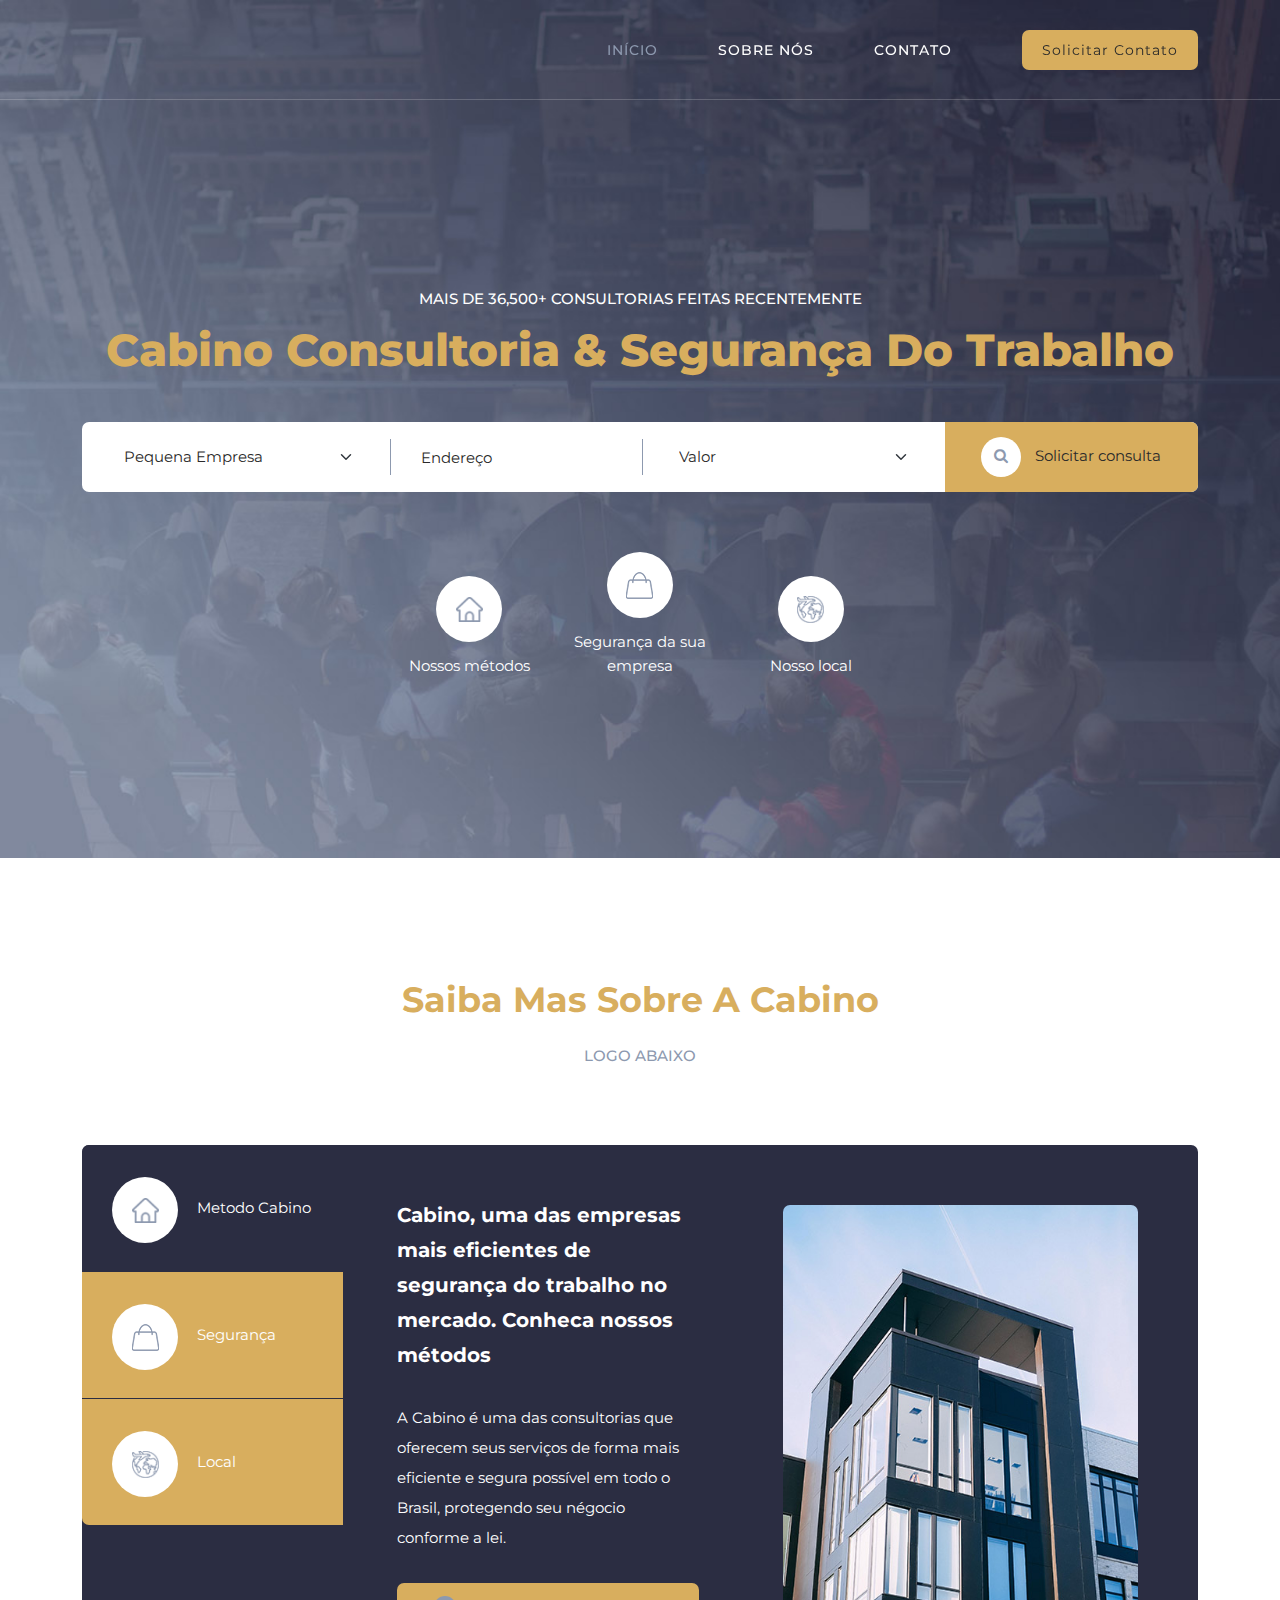
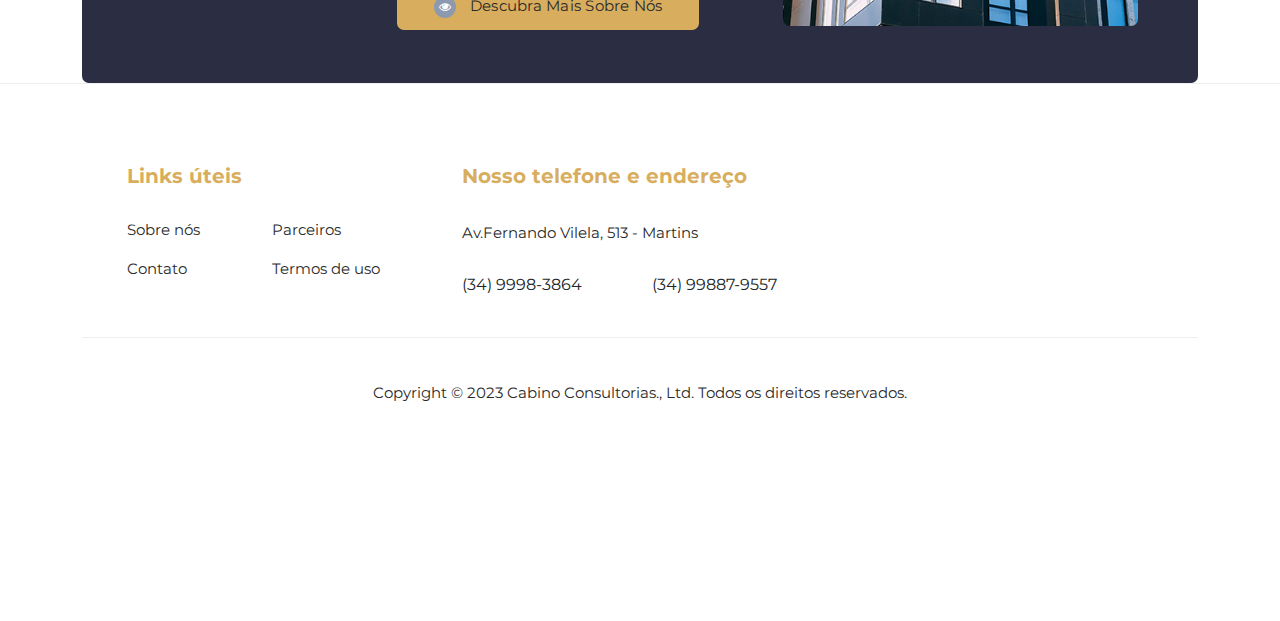
==== commit 2574ca19: "Update index.html" ====
--- a/index.html
+++ b/index.html
@@ -112,7 +112,7 @@
               </div>
               <div class="col-lg-3">                        
                   <fieldset>
-                      <button class="main-button"><i class="fa fa-search"></i> Procurar consultores</button>
+                      <button class="main-button"><i class="fa fa-search"></i> Solicitar consulta</button>
                   </fieldset>
               </div>
             </div>
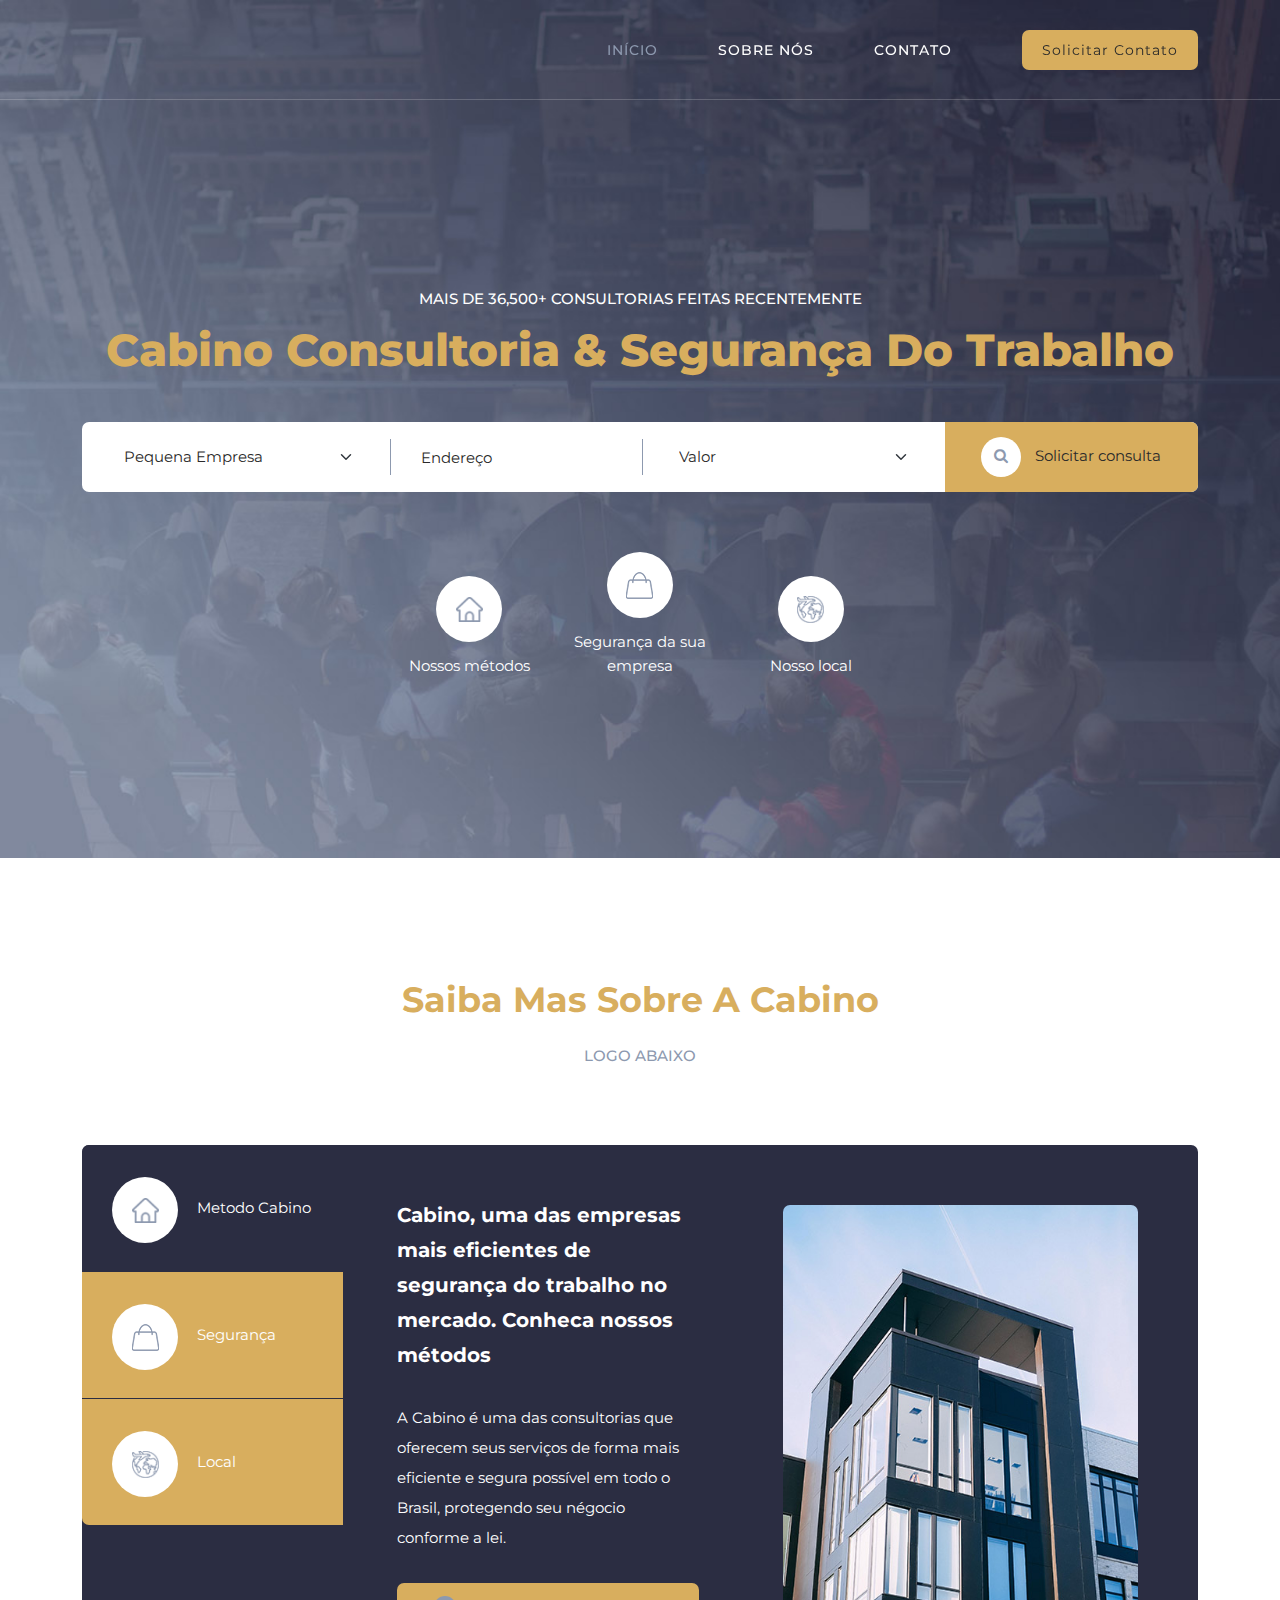
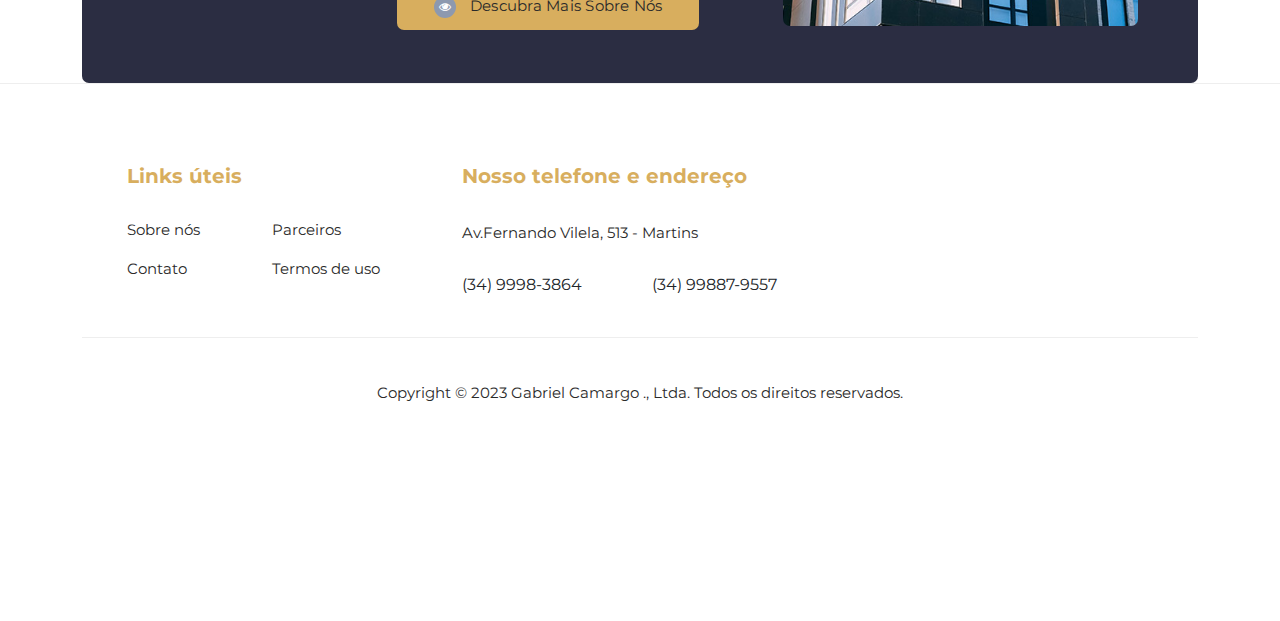
==== commit 6ab686ad: "Update index.html" ====
--- a/index.html
+++ b/index.html
@@ -122,7 +122,7 @@
           <ul class="categories">
             <li><a href="category.html"><span class="icon"><img src="assets/images/search-icon-01.png" alt="HOME"></span> Nossos métodos</a></li>
             <li><a href="#"><span class="icon"><img src="assets/images/search-icon-04.png" alt="Shopping"></span> Segurança da sua empresa</a></li>
-            <li><a href="http://127.0.0.1:5500/contact.html"><span class="icon"><img src="assets/images/search-icon-05.png" alt="Travel"></span>  Nosso local</a></li>
+            <li><a href="https://genguis.github.io/templatemo_564_plot_listing/contact.html"><span class="icon"><img src="assets/images/search-icon-05.png" alt="Travel"></span>  Nosso local</a></li>
           </ul>
         </div>
       </div>
@@ -177,7 +177,7 @@
                               <div class="left-text">
                                 <h4>Cabino, uma das empresas mais eficientes de segurança do trabalho no mercado. Conheca nossos métodos</h4>
                                 <p>A Cabino é uma das consultorias que oferecem seus serviços de forma mais eficiente e segura possível em todo o Brasil, protegendo seu négocio conforme a lei.</p>
-                                <div class="main-white-button"><a href="http://127.0.0.1:5500/category.html"><i class="fa fa-eye"></i> Descubra mais sobre nós</a></div>
+                                <div class="main-white-button"><a href="https://genguis.github.io/templatemo_564_plot_listing/category.html"><i class="fa fa-eye"></i> Descubra mais sobre nós</a></div>
                               </div>
                             </div>
                             <div class="col-lg-7 align-self-center">
@@ -217,7 +217,7 @@
                               <div class="left-text">
                                 <h4>Nosso endereço e localidade</h4>
                                 <p>Vá em nossa agência para atendimento físico se é isso que procura.</p>
-                                <div class="main-white-button"><a href="http://127.0.0.1:5500/contact.html"><i class="fa fa-eye"></i> Nosso endereço</a></div>
+                                <div class="main-white-button"><a href="https://genguis.github.io/templatemo_564_plot_listing/category.html"><i class="fa fa-eye"></i> Nosso endereço</a></div>
                               </div>
                             </div>
                             <div class="col-lg-7 align-self-center">
@@ -292,8 +292,8 @@
             <div class="row">
               <div class="col-lg-6 col-sm-6">
                 <ul>
-                  <li><a href="http://127.0.0.1:5500/category.html">Sobre nós</a></li>
-                  <li><a href="http://127.0.0.1:5500/contact.html">Contato</a></li>
+                  <li><a href="https://genguis.github.io/templatemo_564_plot_listing/category.html">Sobre nós</a></li>
+                  <li><a href="https://genguis.github.io/templatemo_564_plot_listing/contact.html">Contato</a></li>
                 </ul>
               </div>
               <div class="col-lg-6">
@@ -321,7 +321,7 @@
         </div>
         <div class="col-lg-12">
           <div class="sub-footer">
-            <p>Copyright © 2023 Cabino Consultorias., Ltd. Todos os direitos reservados.
+            <p>Copyright © 2023 Gabriel Camargo ., Ltda. Todos os direitos reservados.
             <br>
           </div>
         </div>
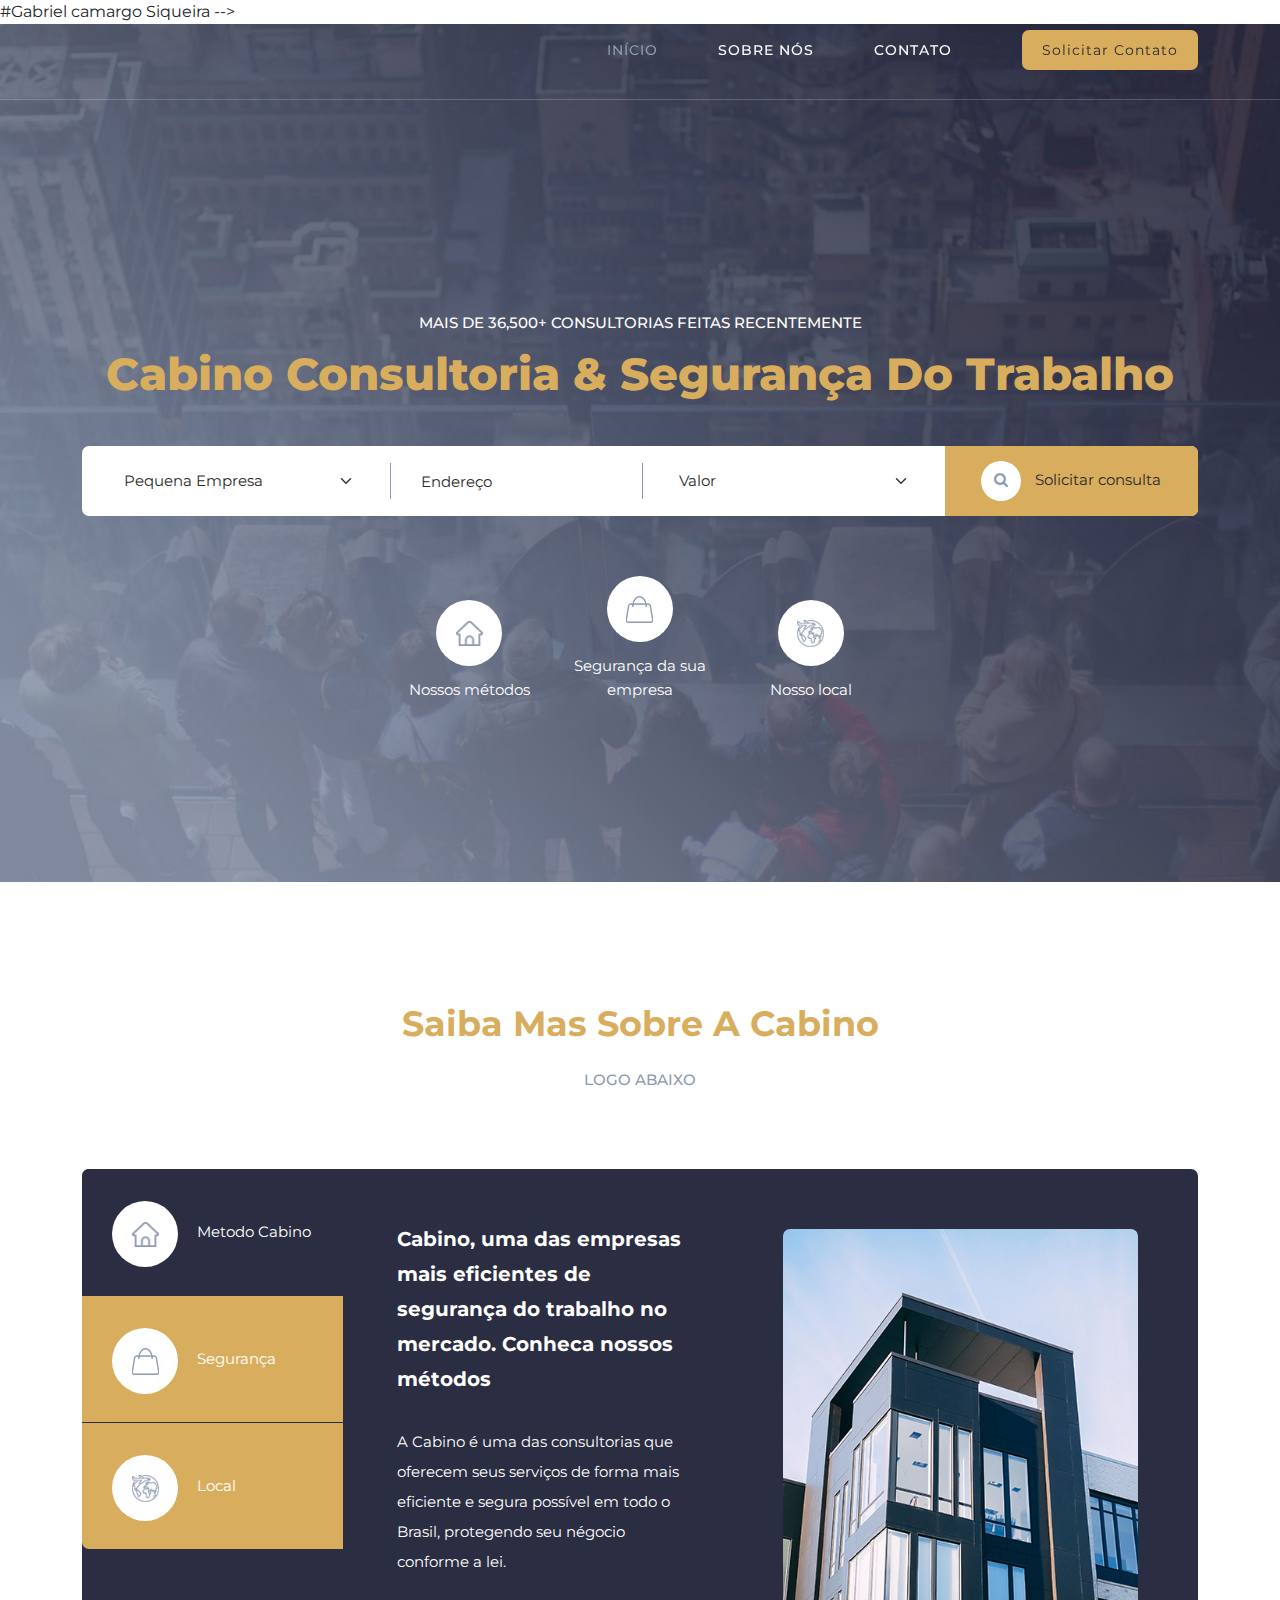
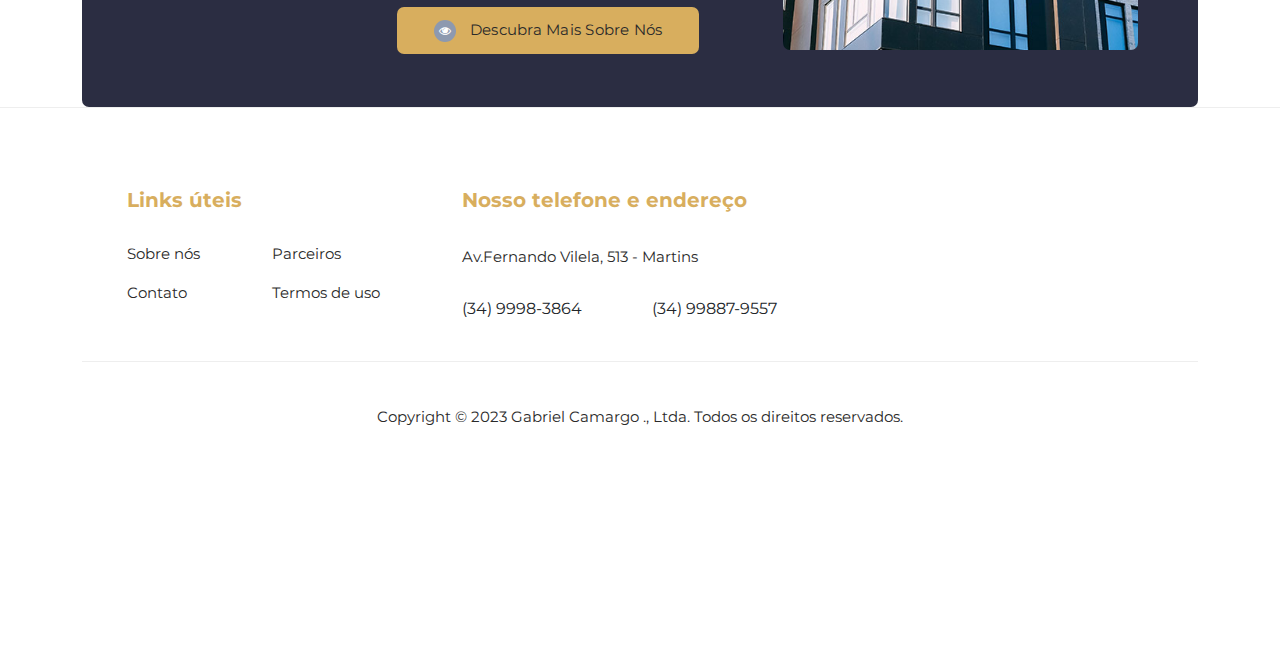
==== commit 9b6c5ecf: "Update index.html" ====
--- a/index.html
+++ b/index.html
@@ -1,7 +1,7 @@
 
 <!DOCTYPE html>
 <html lang="en">
-
+#Gabriel camargo Siqueira -->
   <head>
 
     <meta charset="UTF-8">
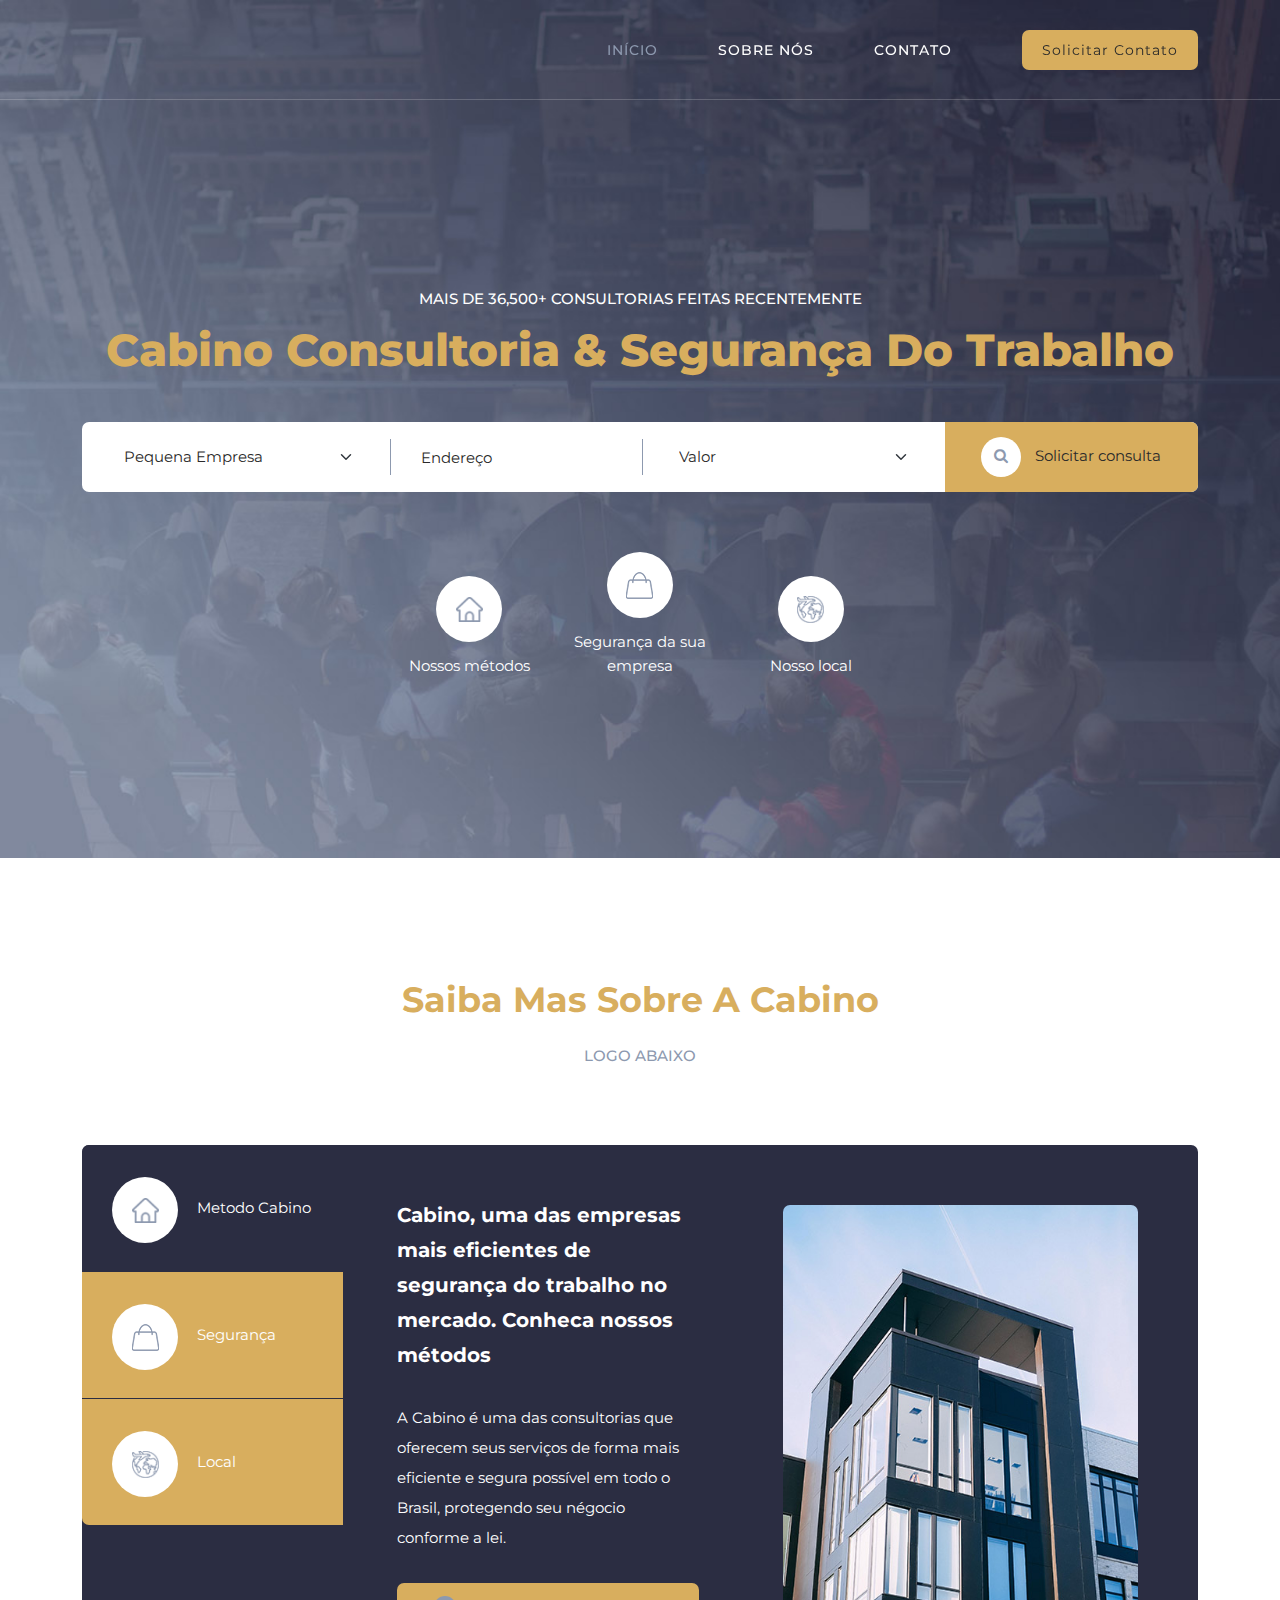
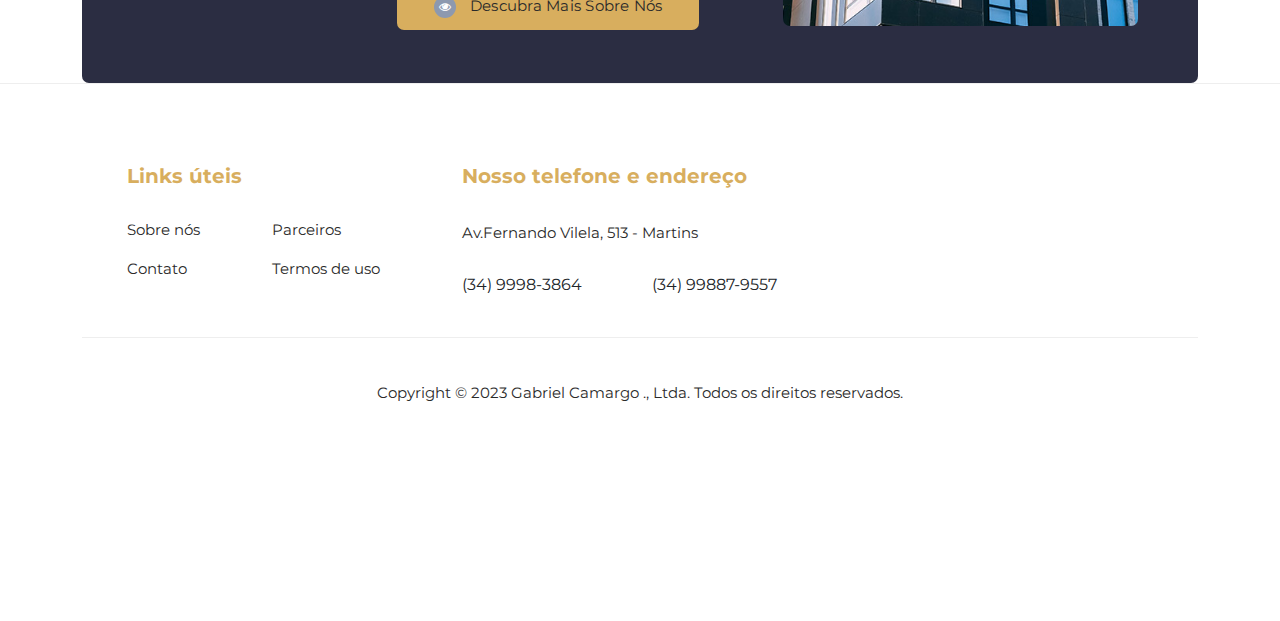
==== commit 74b6db7f: "Update index.html" ====
--- a/index.html
+++ b/index.html
@@ -1,7 +1,7 @@
 
 <!DOCTYPE html>
 <html lang="en">
-#Gabriel camargo Siqueira -->
+<!-- ***** Gabriel Camargo Siqueira, Copyright ***** -->
   <head>
 
     <meta charset="UTF-8">
